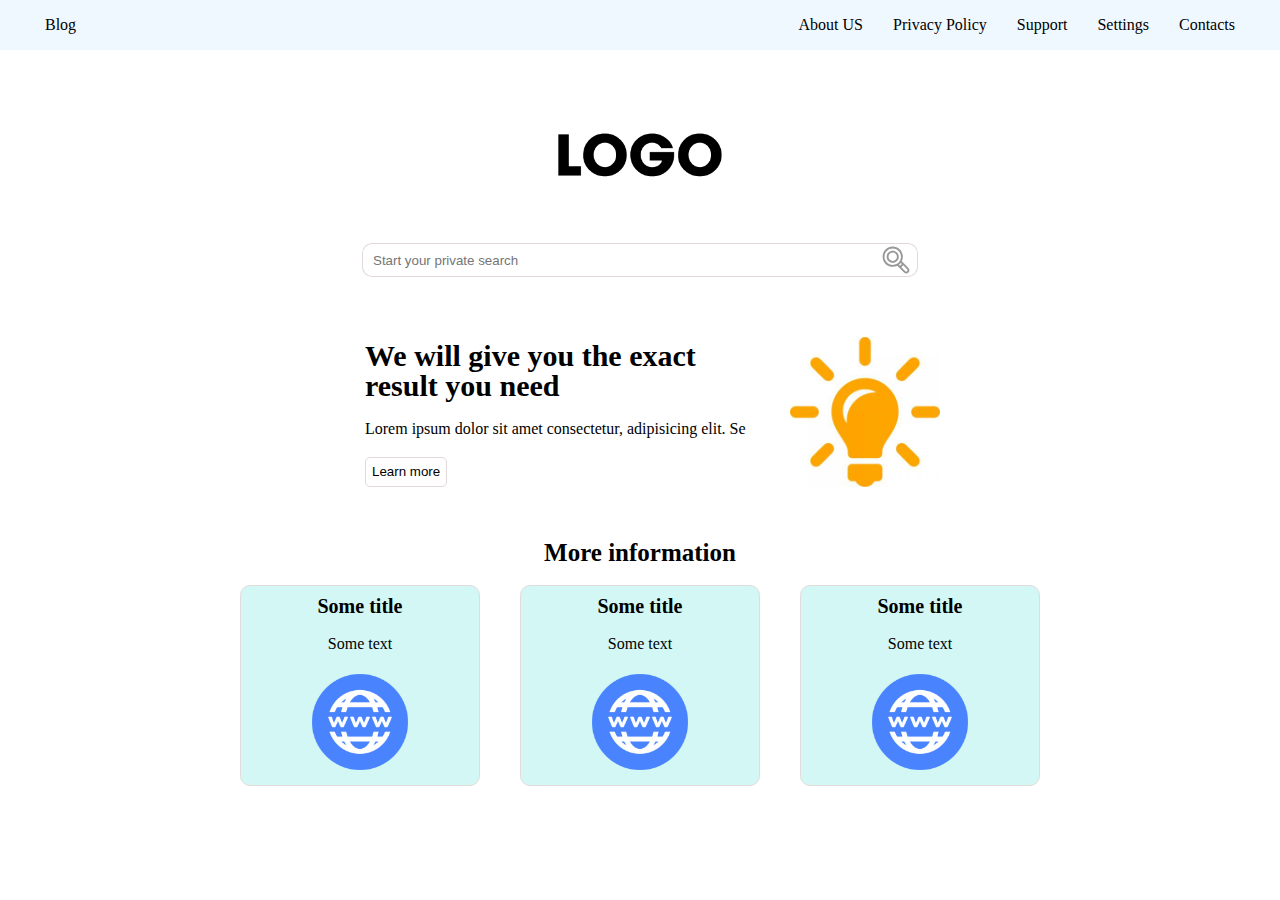
==== index.html @ 7c803202 "added first test layout" ====
<!DOCTYPE html>
<html lang="en">
<head>
    <meta charset="UTF-8">
    <meta http-equiv="X-UA-Compatible" content="IE=edge">
    <meta name="viewport" content="width=device-width, initial-scale=1.0">
    <link rel="stylesheet" href="styles/style.css">
    <title>Searching engine</title>
</head>
<body>
    <header class="header">
        <div class="container header__container">
            <div class="header__blog"><a href="#" class="header__list-link">Blog</a></div>
            <nav class="header__menu">
                <ul class="header__list">
                    <li class="header__list-item"><a href="#" class="header__list-link">About US</a></li>
                    <li class="header__list-item"><a href="#" class="header__list-link">Privacy Policy</a></li>
                    <li class="header__list-item"><a href="#" class="header__list-link">Support</a></li>
                    <li class="header__list-item"><a href="#" class="header__list-link">Settings</a></li>
                    <li class="header__list-item"><a href="#" class="header__list-link">Contacts</a></li>
                </ul>
            </nav>
        </div>
    </header>
    <section class="page">
        <div class="container page__container">
            <div class="page__logo">
                <img src="img/logo.png" alt="log">
            </div>
                <form class="page__form">
                    <input type="text" class="page__input" placeholder="Start your private search">
                    <button class="page__btn btn" type="button"><img src="img/basic-magnifier-outline-svgrepo-com.svg" alt="search"></button>
                </form>
            <div class="page__content">
                <div class="page__content-block block__content">
                    <div class="block__content-left">
                        <h1 class="block__content-title">We will give you the exact result you need</h1>
                        <p class="block__content-text">Lorem ipsum dolor sit amet consectetur, adipisicing elit. Se</p>
                        <div class="block__content-btn"> <button class="btn" type="button">Learn more</button> </div>
                    </div>
                    <div class="block__content-img">
                        <img src="img/idea.jpg" alt="idea">
                    </div>
                </div>

            </div>    
        </div>
    </section>

    <section class="inform">
        <div class="container inform__container">
            <h2 class="inform__title">More information</h2>
            <div class="inform__blocks">
                <div class="inform__block">
                    <div class="inform__block-container">
                        <h3 class="inform__block-title">Some title</h3>
                        <p class="inform__block-text">Some text</p>
                        <div class="inform__block-img"><img src="img/globe.png" alt="globe"></div>
                    </div>
                </div>
                <div class="inform__block">
                    <div class="inform__block-container">
                        <h3 class="inform__block-title">Some title</h3>
                        <p class="inform__block-text">Some text</p>
                        <div class="inform__block-img"><img src="img/globe.png" alt="globe"></div>
                    </div>
                </div>
                <div class="inform__block">
                    <div class="inform__block-container">
                        <h3 class="inform__block-title">Some title</h3>
                        <p class="inform__block-text">Some text</p>
                        <div class="inform__block-img"><img src="img/globe.png" alt="globe"></div>
                    </div>
                </div>
            </div>
        </div>
    </section>
</body>
</html>
---- styles/style.css ----
html, body, div, span, applet, object, iframe,
h1, h2, h3, h4, h5, h6, p, blockquote, pre,
a, abbr, acronym, address, big, cite, code,
del, dfn, em, img, ins, kbd, q, s, samp,
small, strike, strong, sub, sup, tt, var,
b, u, i, center,
dl, dt, dd, ol, ul, li,
fieldset, form, label, legend,
table, caption, tbody, tfoot, thead, tr, th, td,
article, aside, canvas, details, embed,
figure, figcaption, footer, header, hgroup,
menu, nav, output, ruby, section, summary,
time, mark, audio, video {
  margin: 0;
  padding: 0;
  border: 0;
  font-size: 100%;
  font: inherit;
  vertical-align: baseline;
}

/* HTML5 display-role reset for older browsers */
article, aside, details, figcaption, figure,
footer, header, hgroup, menu, nav, section {
  display: block;
}

body {
  line-height: 1;
}

ol, ul {
  list-style: none;
}

blockquote, q {
  quotes: none;
}

blockquote:before, blockquote:after,
q:before, q:after {
  content: '';
  content: none;
}

table {
  border-collapse: collapse;
  border-spacing: 0;
}

.btn {
  display: -webkit-box;
  display: -ms-flexbox;
  display: flex;
  -webkit-box-pack: center;
      -ms-flex-pack: center;
          justify-content: center;
  -webkit-box-align: center;
      -ms-flex-align: center;
          align-items: center;
  text-align: center;
}

.container {
  max-width: 1200px;
  margin: 0 auto;
}

.header {
  padding: 10px;
  background-color: aliceblue;
}

.header__container {
  display: -webkit-box;
  display: -ms-flexbox;
  display: flex;
  -webkit-box-pack: justify;
      -ms-flex-pack: justify;
          justify-content: space-between;
  -webkit-box-align: center;
      -ms-flex-align: center;
          align-items: center;
}

.header__container a {
  text-decoration: none;
  color: #000;
}

.header__blog a {
  height: 30px;
  display: -webkit-box;
  display: -ms-flexbox;
  display: flex;
  text-align: center;
  -webkit-box-align: center;
      -ms-flex-align: center;
          align-items: center;
  padding: 0px 5px;
  font-size: 16px;
}

.header__blog a:hover {
  background-color: #6565c4;
  border-radius: 10px;
  color: #fff;
}

.header__list {
  display: -webkit-box;
  display: -ms-flexbox;
  display: flex;
  -webkit-box-pack: justify;
      -ms-flex-pack: justify;
          justify-content: space-between;
  -webkit-box-align: center;
      -ms-flex-align: center;
          align-items: center;
}

.header__list-item a {
  height: 30px;
  display: -webkit-box;
  display: -ms-flexbox;
  display: flex;
  text-align: center;
  -webkit-box-align: center;
      -ms-flex-align: center;
          align-items: center;
  padding: 0px 5px;
  font-size: 16px;
}

.header__list-item:not(:last-child) {
  margin-right: 20px;
}

.header__list-item > a:hover {
  background-color: #6565c4;
  border-radius: 10px;
  color: #fff;
}

.page {
  margin: 30px 0px 50px 0px;
}

.page__logo {
  max-width: 400px;
  margin: 0 auto;
  cursor: pointer;
  text-align: center;
}

.page__logo img {
  width: 300px;
}

.page__form {
  width: 600px;
  display: -webkit-box;
  display: -ms-flexbox;
  display: flex;
  -webkit-box-pack: center;
      -ms-flex-pack: center;
          justify-content: center;
  margin: 10px auto;
}

.page__input {
  width: 500px;
  border: 1px solid #e1d9d9;
  border-radius: 10px 0px 0px 10px;
  padding-left: 10px;
  border-right: none;
}

.page__input:focus {
  outline: none;
}

.page__btn {
  background-color: #ffff;
  border: 1px solid #e1d9d9;
  border-radius: 0px 10px 10px 0px;
  border-left: none;
  cursor: pointer;
}

.page__btn img {
  opacity: 0.5;
}

.page__content {
  width: 600px;
  margin: 60px auto 0px auto;
}

.block__content {
  display: -webkit-box;
  display: -ms-flexbox;
  display: flex;
  -webkit-box-align: center;
      -ms-flex-align: center;
          align-items: center;
  -webkit-box-pack: justify;
      -ms-flex-pack: justify;
          justify-content: space-between;
}

.block__content-left {
  width: 400px;
  padding: 0px 25px;
}

.block__content-title {
  font-size: 30px;
  font-weight: 600;
}

.block__content-text {
  padding: 20px 0px;
}

.block__content-img img {
  width: 150px;
}

.block__content-btn button {
  height: 30px;
  background-color: #fff;
  border: 1px solid #e1d9d9;
  border-radius: 5px;
  cursor: pointer;
}

.block__content-btn button:hover {
  background-color: #6565c4;
  color: #ffff;
}

.inform__title {
  text-align: center;
  font-size: 25px;
  font-weight: 600;
}

.inform__blocks {
  display: -webkit-box;
  display: -ms-flexbox;
  display: flex;
  -webkit-box-pack: center;
      -ms-flex-pack: center;
          justify-content: center;
  -webkit-box-align: center;
      -ms-flex-align: center;
          align-items: center;
  -ms-flex-wrap: wrap;
      flex-wrap: wrap;
}

.inform__block {
  width: 20%;
  padding: 20px;
}

.inform__block-container {
  background-color: #d2f7f5;
  padding: 10px;
  border: 1px solid #e3dbdb;
  border-radius: 10px;
  display: -webkit-box;
  display: -ms-flexbox;
  display: flex;
  -webkit-box-orient: vertical;
  -webkit-box-direction: normal;
      -ms-flex-direction: column;
          flex-direction: column;
  -webkit-box-align: center;
      -ms-flex-align: center;
          align-items: center;
}

.inform__block-title {
  font-size: 20px;
  font-weight: 600;
}

.inform__block-text {
  margin: 20px 0px;
}

.inform__block-img img {
  width: 100px;
}
/*# sourceMappingURL=style.css.map */
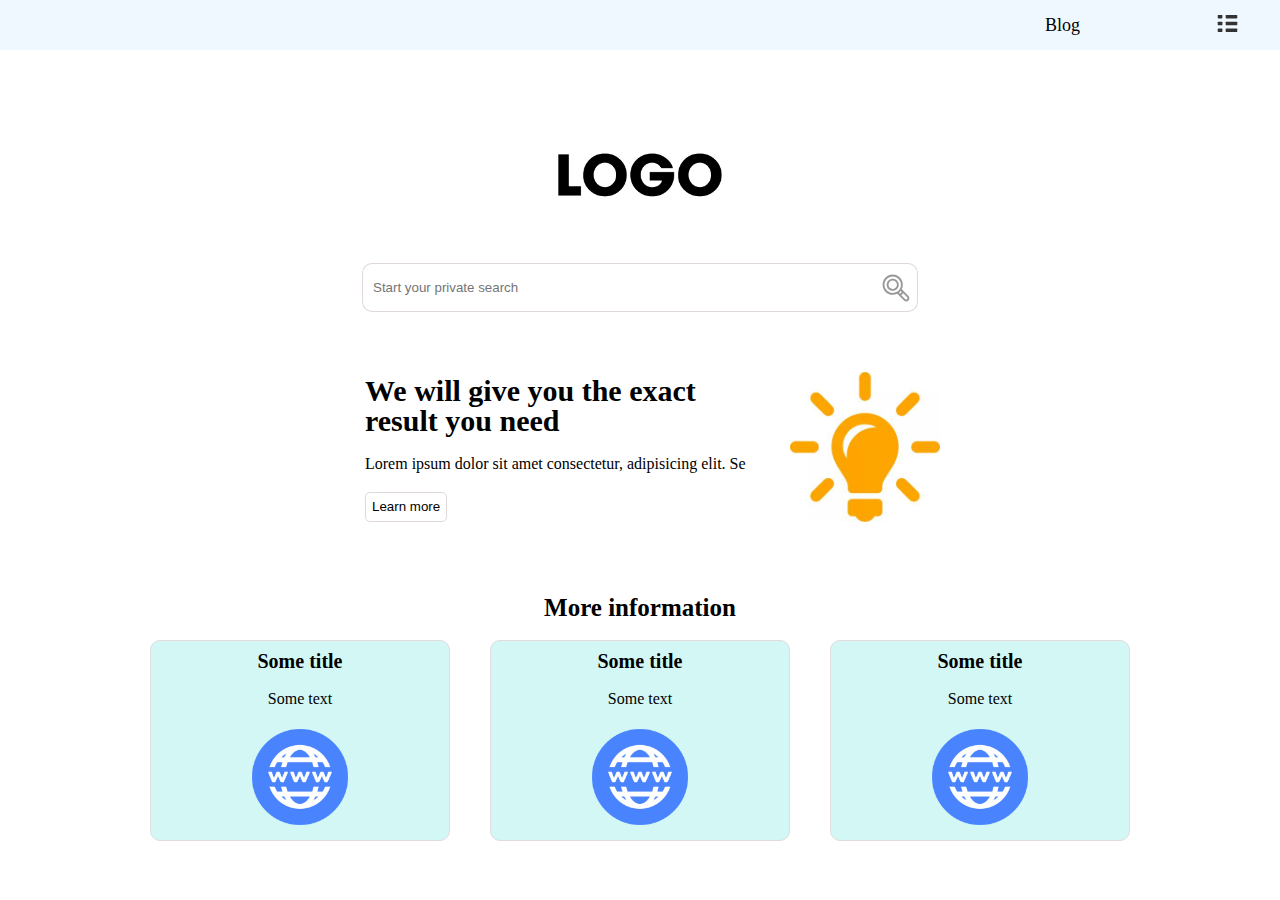
==== commit e6330310: "added the drop menu" ====
--- a/index.html
+++ b/index.html
@@ -10,7 +10,23 @@
 <body>
     <header class="header">
         <div class="container header__container">
-            <div class="header__blog"><a href="#" class="header__list-link">Blog</a></div>
+            <div class="header__left"></div>
+            <div class="header__right">
+                <div class="header__blog"><a href="#" class="header__list-link">Blog</a></div>
+                <ul class="header__icon">
+                   <li>
+                        <img src="img/basic-menu-ui-svgrepo-com.svg" alt="menu">
+                        <ul class="header__list">
+                            <li class="header__list-item"><a href="#" class="header__list-link">About US</a></li>
+                            <li class="header__list-item"><a href="#" class="header__list-link">Privacy Policy</a></li>
+                            <li class="header__list-item"><a href="#" class="header__list-link">Support</a></li>
+                            <li class="header__list-item"><a href="#" class="header__list-link">Settings</a></li>
+                            <li class="header__list-item"><a href="#" class="header__list-link">Contacts</a></li>
+                        </ul>
+                   </li> 
+                </ul>
+            </div>
+            <!-- <div class="header__blog"><a href="#" class="header__list-link">Blog</a></div>
             <nav class="header__menu">
                 <ul class="header__list">
                     <li class="header__list-item"><a href="#" class="header__list-link">About US</a></li>
@@ -19,7 +35,7 @@
                     <li class="header__list-item"><a href="#" class="header__list-link">Settings</a></li>
                     <li class="header__list-item"><a href="#" class="header__list-link">Contacts</a></li>
                 </ul>
-            </nav>
+            </nav> -->
         </div>
     </header>
     <section class="page">
--- a/styles/style.css
+++ b/styles/style.css
@@ -69,6 +69,7 @@
 .header {
   padding: 10px;
   background-color: aliceblue;
+  position: relative;
 }
 
 .header__container {
@@ -98,7 +99,7 @@
       -ms-flex-align: center;
           align-items: center;
   padding: 0px 5px;
-  font-size: 16px;
+  font-size: 18px;
 }
 
 .header__blog a:hover {
@@ -107,7 +108,37 @@
   color: #fff;
 }
 
-.header__list {
+.header__icon, .header__icon ul {
+  list-style: none;
+}
+
+.header__icon ul {
+  position: absolute;
+  top: 40px;
+  right: 30px;
+  border-top: none;
+  border-radius: 0px 0px 10px 10px;
+  padding: 40px 0px 10px 5px;
+  width: 200px;
+  background-color: aliceblue;
+  display: none;
+  -webkit-transition: all 0.5s ease;
+  transition: all 0.5s ease;
+}
+
+.header__icon ul li:not(:last-child) {
+  margin-bottom: 20px;
+}
+
+.header__icon ul li:hover {
+  opacity: 0.5;
+}
+
+.header__icon li:hover ul {
+  display: block;
+}
+
+.header__right {
   display: -webkit-box;
   display: -ms-flexbox;
   display: flex;
@@ -117,33 +148,12 @@
   -webkit-box-align: center;
       -ms-flex-align: center;
           align-items: center;
-}
-
-.header__list-item a {
-  height: 30px;
-  display: -webkit-box;
-  display: -ms-flexbox;
-  display: flex;
-  text-align: center;
-  -webkit-box-align: center;
-      -ms-flex-align: center;
-          align-items: center;
-  padding: 0px 5px;
-  font-size: 16px;
-}
-
-.header__list-item:not(:last-child) {
-  margin-right: 20px;
-}
-
-.header__list-item > a:hover {
-  background-color: #6565c4;
-  border-radius: 10px;
-  color: #fff;
+  width: 200px;
+  cursor: pointer;
 }
 
 .page {
-  margin: 30px 0px 50px 0px;
+  margin: 50px 0px 70px 0px;
 }
 
 .page__logo {
@@ -170,6 +180,7 @@
 
 .page__input {
   width: 500px;
+  height: 45px;
   border: 1px solid #e1d9d9;
   border-radius: 10px 0px 0px 10px;
   padding-left: 10px;
@@ -261,7 +272,7 @@
 }
 
 .inform__block {
-  width: 20%;
+  width: 25%;
   padding: 20px;
 }
 
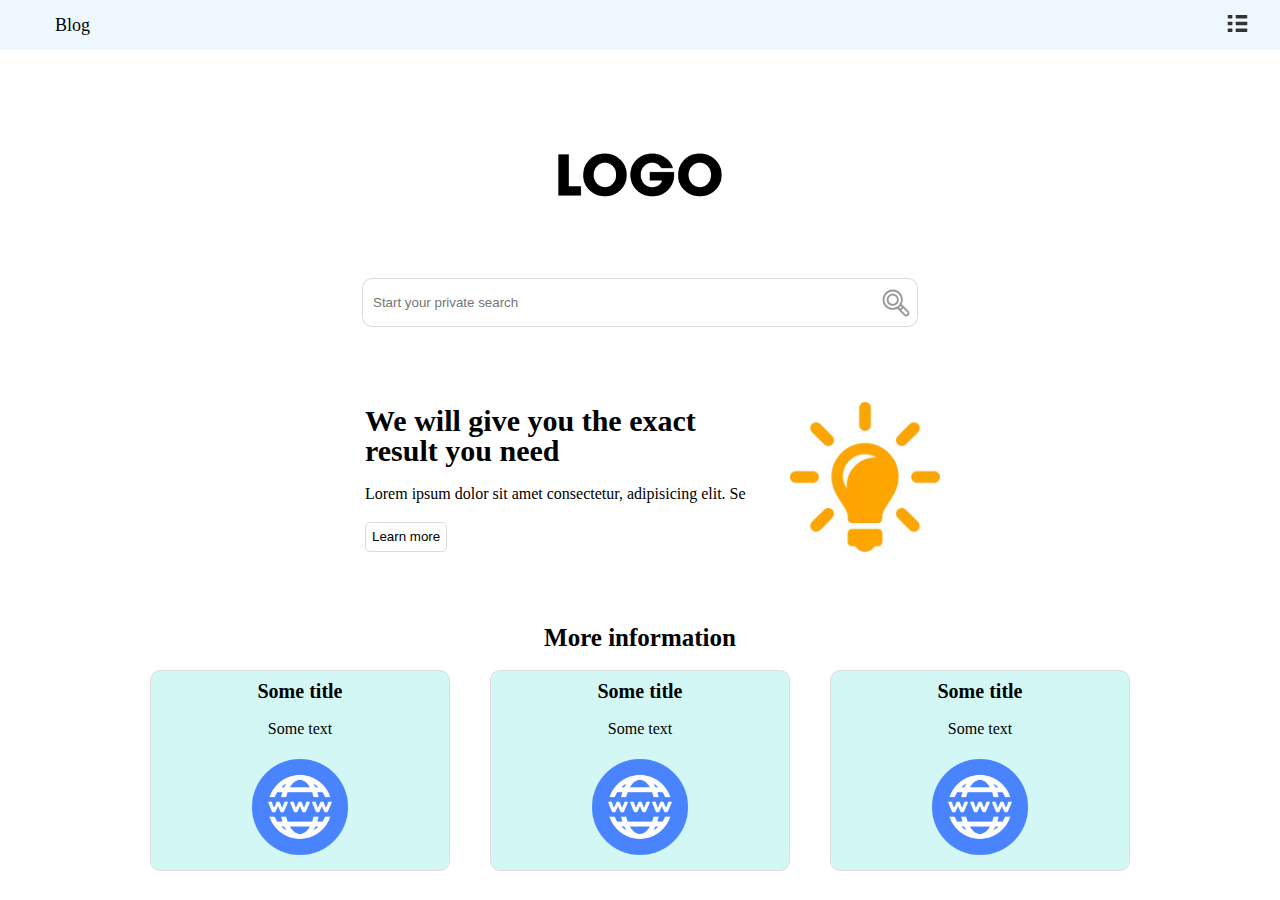
==== commit 7aa2f53e: "adaptive version" ====
--- a/index.html
+++ b/index.html
@@ -10,9 +10,9 @@
 <body>
     <header class="header">
         <div class="container header__container">
-            <div class="header__left"></div>
+            <div class="header__blog"><a href="#" class="header__list-link">Blog</a></div>
             <div class="header__right">
-                <div class="header__blog"><a href="#" class="header__list-link">Blog</a></div>
+                <div></div>
                 <ul class="header__icon">
                    <li>
                         <img src="img/basic-menu-ui-svgrepo-com.svg" alt="menu">
@@ -26,16 +26,6 @@
                    </li> 
                 </ul>
             </div>
-            <!-- <div class="header__blog"><a href="#" class="header__list-link">Blog</a></div>
-            <nav class="header__menu">
-                <ul class="header__list">
-                    <li class="header__list-item"><a href="#" class="header__list-link">About US</a></li>
-                    <li class="header__list-item"><a href="#" class="header__list-link">Privacy Policy</a></li>
-                    <li class="header__list-item"><a href="#" class="header__list-link">Support</a></li>
-                    <li class="header__list-item"><a href="#" class="header__list-link">Settings</a></li>
-                    <li class="header__list-item"><a href="#" class="header__list-link">Contacts</a></li>
-                </ul>
-            </nav> -->
         </div>
     </header>
     <section class="page">
--- a/styles/style.css
+++ b/styles/style.css
@@ -48,6 +48,38 @@
   border-spacing: 0;
 }
 
+@media (min-width: 300px) and (max-width: 575px) {
+  .header__icon,
+  .header__icon ul {
+    list-style: none;
+  }
+  .header__icon ul {
+    position: absolute;
+    top: 40px;
+    right: 0px;
+    left: 10px;
+    border-top: none;
+    border-radius: 0px 0px 10px 10px;
+    padding: 40px 0px 10px 5px;
+    width: 200px;
+    background-color: aliceblue;
+    display: none;
+    height: 100vh;
+  }
+  .block__content-img img {
+    width: 100px;
+  }
+  .inform__blocks {
+    -webkit-box-orient: vertical;
+    -webkit-box-direction: normal;
+        -ms-flex-direction: column;
+            flex-direction: column;
+  }
+  .inform__block {
+    width: 80%;
+  }
+}
+
 .btn {
   display: -webkit-box;
   display: -ms-flexbox;
@@ -67,9 +99,9 @@
 }
 
 .header {
+  width: 100%;
   padding: 10px;
   background-color: aliceblue;
-  position: relative;
 }
 
 .header__container {
@@ -108,7 +140,8 @@
   color: #fff;
 }
 
-.header__icon, .header__icon ul {
+.header__icon,
+.header__icon ul {
   list-style: none;
 }
 
@@ -124,6 +157,11 @@
   display: none;
   -webkit-transition: all 0.5s ease;
   transition: all 0.5s ease;
+  height: 100vh;
+}
+
+.header__icon ul li {
+  padding-left: 30px;
 }
 
 .header__icon ul li:not(:last-child) {
@@ -148,7 +186,7 @@
   -webkit-box-align: center;
       -ms-flex-align: center;
           align-items: center;
-  width: 200px;
+  max-width: 200px;
   cursor: pointer;
 }
 
@@ -164,11 +202,11 @@
 }
 
 .page__logo img {
-  width: 300px;
+  max-width: 300px;
 }
 
 .page__form {
-  width: 600px;
+  max-width: 600px;
   display: -webkit-box;
   display: -ms-flexbox;
   display: flex;
@@ -176,6 +214,7 @@
       -ms-flex-pack: center;
           justify-content: center;
   margin: 10px auto;
+  padding: 15px;
 }
 
 .page__input {
@@ -204,7 +243,7 @@
 }
 
 .page__content {
-  width: 600px;
+  max-width: 600px;
   margin: 60px auto 0px auto;
 }
 
@@ -235,7 +274,7 @@
 }
 
 .block__content-img img {
-  width: 150px;
+  max-width: 150px;
 }
 
 .block__content-btn button {
@@ -272,7 +311,7 @@
 }
 
 .inform__block {
-  width: 25%;
+  width: 300px;
   padding: 20px;
 }
 
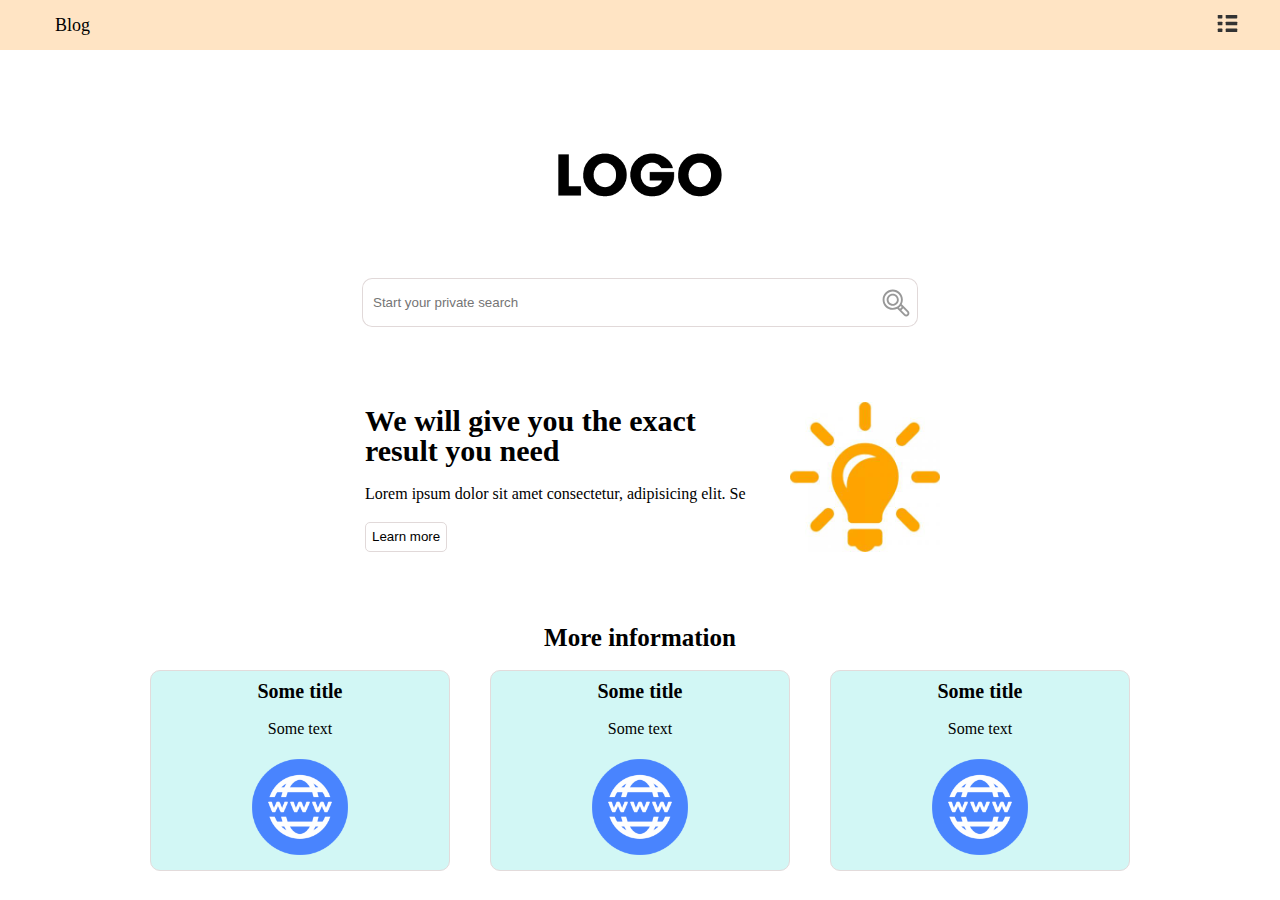
==== commit c4dc5c99: "test blog site" ====
--- a/index.html
+++ b/index.html
@@ -10,7 +10,7 @@
 <body>
     <header class="header">
         <div class="container header__container">
-            <div class="header__blog"><a href="#" class="header__list-link">Blog</a></div>
+            <div class="header__blog"><a href="blog.html" class="header__list-link">Blog</a></div>
             <div class="header__right">
                 <div></div>
                 <ul class="header__icon">
--- a/styles/style.css
+++ b/styles/style.css
@@ -57,7 +57,7 @@
     position: absolute;
     top: 40px;
     right: 0px;
-    left: 10px;
+    left: 0px;
     border-top: none;
     border-radius: 0px 0px 10px 10px;
     padding: 40px 0px 10px 5px;
@@ -101,7 +101,7 @@
 .header {
   width: 100%;
   padding: 10px;
-  background-color: aliceblue;
+  background-color: bisque;
 }
 
 .header__container {
@@ -143,6 +143,7 @@
 .header__icon,
 .header__icon ul {
   list-style: none;
+  padding-right: 10px;
 }
 
 .header__icon ul {
@@ -153,7 +154,7 @@
   border-radius: 0px 0px 10px 10px;
   padding: 40px 0px 10px 5px;
   width: 200px;
-  background-color: aliceblue;
+  background-color: bisque;
   display: none;
   -webkit-transition: all 0.5s ease;
   transition: all 0.5s ease;
